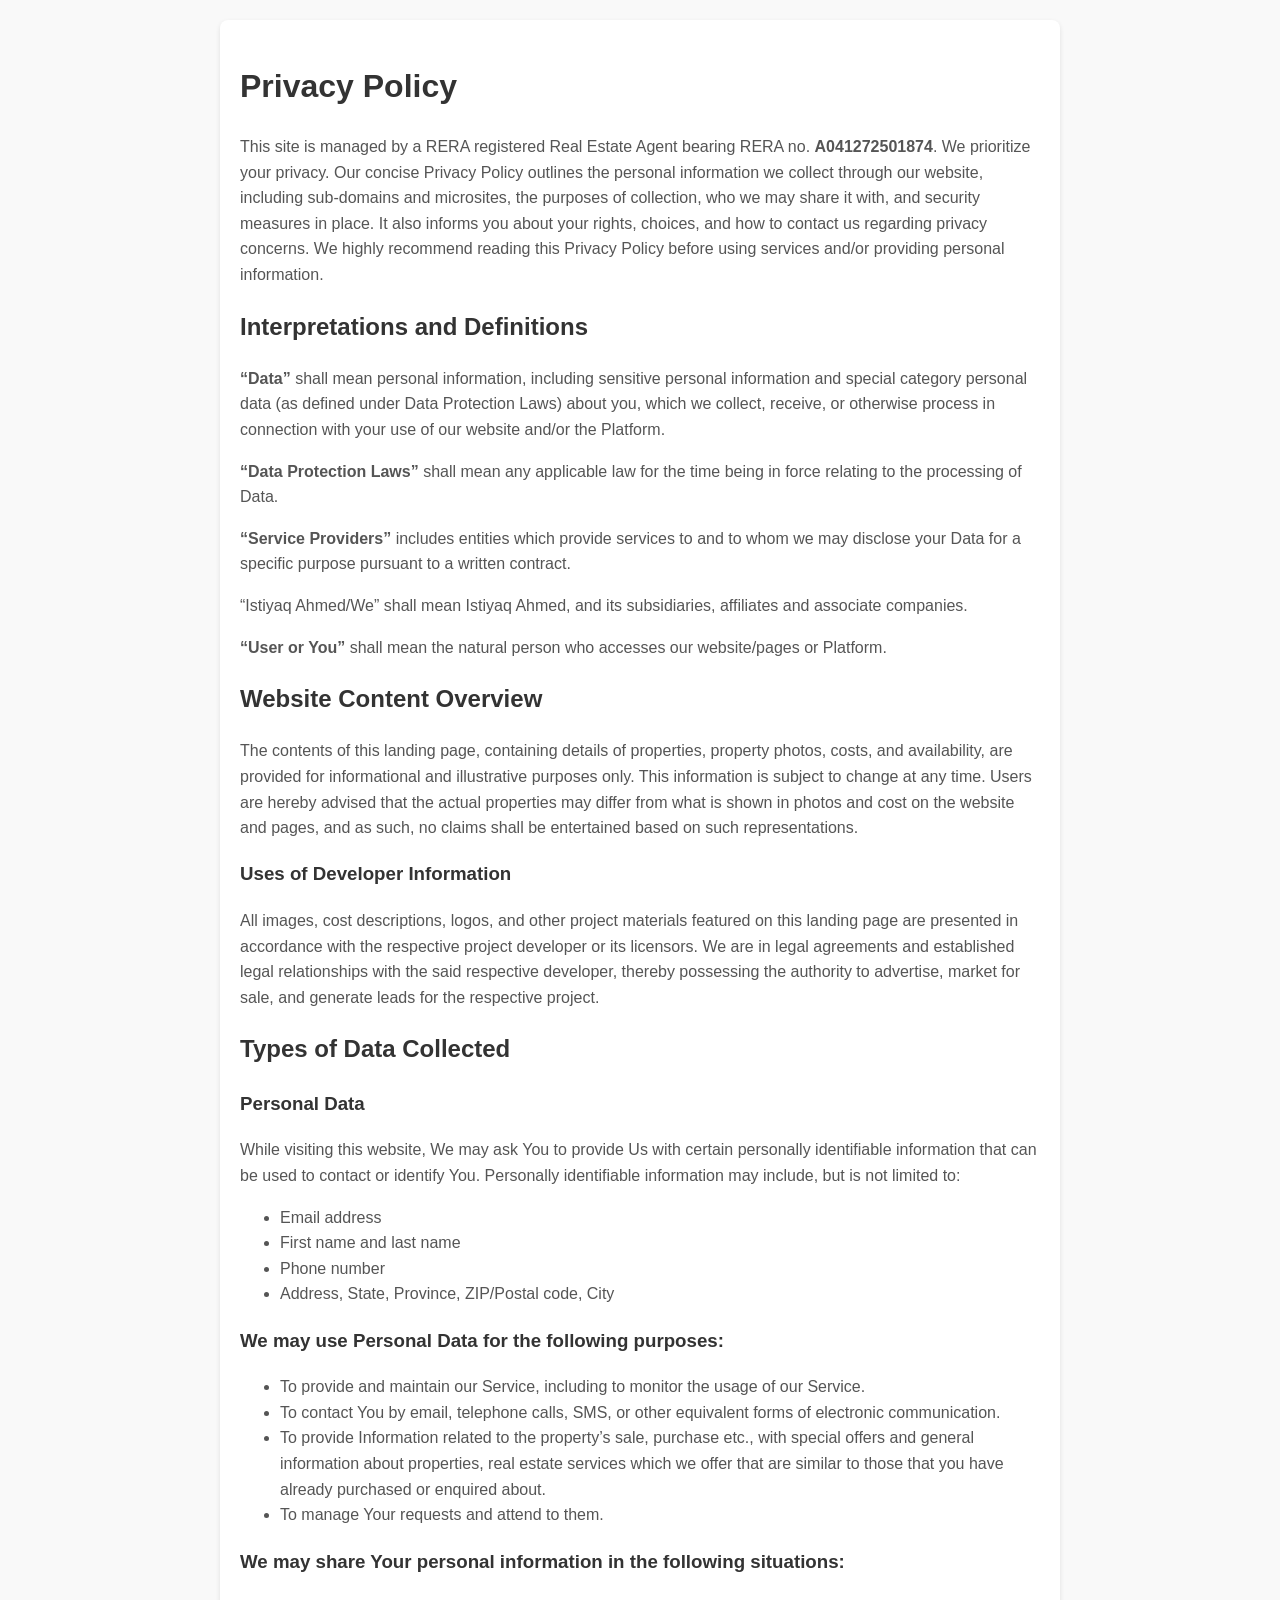
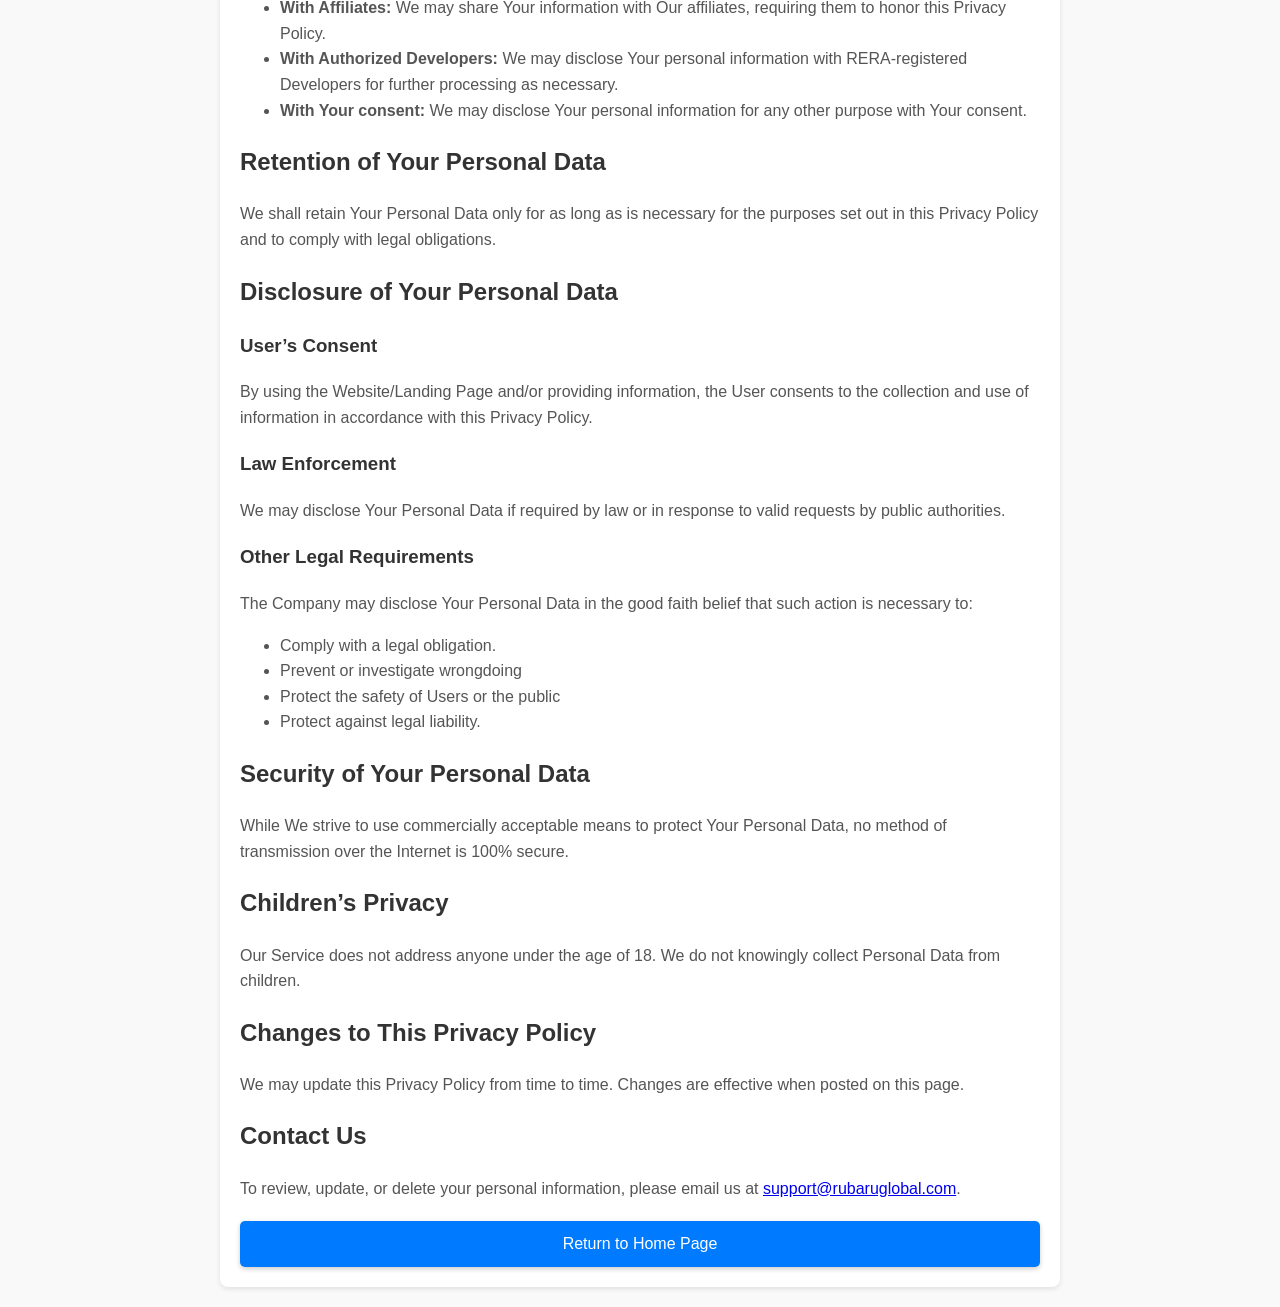
==== Privacy-Policy.html @ c186f1bd "first commit" ====
<!DOCTYPE html>
<html lang="en">
<head>
    <meta charset="UTF-8">
    <meta name="viewport" content="width=device-width, initial-scale=1.0">
    <title>Privacy Policy</title>
    <style>
        body {
            margin: 0;
            font-family: Arial, sans-serif;
            line-height: 1.6;
            background-color: #f9f9f9;
        }
        .container {
            max-width: 800px;
            margin: 20px auto;
            padding: 20px;
            background: #fff;
            box-shadow: 0 2px 5px rgba(0, 0, 0, 0.1);
            border-radius: 8px;
        }
        h1, h2, h3 {
            color: #333;
        }
        p, ul, li {
            color: #555;
        }
        .home-button {
            display: block;
            margin: 20px auto 0;
            padding: 10px 20px;
            background-color: #007bff;
            color: #fff;
            text-align: center;
            text-decoration: none;
            font-size: 16px;
            border-radius: 5px;
            box-shadow: 0 2px 5px rgba(0, 0, 0, 0.2);
            transition: background-color 0.3s ease;
        }
        .home-button:hover {
            background-color: #0056b3;
        }
    </style>
</head>
<body>
    <div class="container">
        <h1>Privacy Policy</h1>
       <p>This site is managed by a RERA registered Real Estate Agent bearing RERA no. <b>A041272501874</b>. We prioritize your privacy. Our concise Privacy Policy outlines the personal information we collect through our website, including sub-domains and microsites, the purposes of collection, who we may share it with, and security measures in place.

It also informs you about your rights, choices, and how to contact us regarding privacy concerns. We highly recommend reading this Privacy Policy before using services and/or providing personal information.

</p>
        <h2>Interpretations and Definitions</h2>
        <p>
            <strong>“Data”</strong> shall mean personal information, including sensitive personal information and special category personal data (as defined under Data Protection Laws) about you, which we collect, receive, or otherwise process in connection with your use of our website and/or the Platform.
        </p>
        <p>
            <strong>“Data Protection Laws”</strong> shall mean any applicable law for the time being in force relating to the processing of Data.
        </p>
        <p>
            <strong>“Service Providers”</strong> includes entities which provide services to and to whom we may disclose your Data for a specific purpose pursuant to a written contract.
        </p>
        <p>
           “Istiyaq Ahmed/We” shall mean Istiyaq Ahmed, and its subsidiaries, affiliates and associate companies.
        </p>
        <p>
            <strong>“User or You”</strong> shall mean the natural person who accesses our website/pages or Platform.
        </p>

        <h2>Website Content Overview</h2>
        <p>The contents of this landing page, containing details of properties, property photos, costs, and availability, are provided for informational and illustrative purposes only. This information is subject to change at any time. Users are hereby advised that the actual properties may differ from what is shown in photos and cost on the website and pages, and as such, no claims shall be entertained based on such representations.</p>

        <h3>Uses of Developer Information</h3>
        <p>All images, cost descriptions, logos, and other project materials featured on this landing page are presented in accordance with the respective project developer or its licensors. We are in legal agreements and established legal relationships with the said respective developer, thereby possessing the authority to advertise, market for sale, and generate leads for the respective project.</p>

        <h2>Types of Data Collected</h2>
        <h3>Personal Data</h3>
        <p>While visiting this website, We may ask You to provide Us with certain personally identifiable information that can be used to contact or identify You. Personally identifiable information may include, but is not limited to:</p>
        <ul>
            <li>Email address</li>
            <li>First name and last name</li>
            <li>Phone number</li>
            <li>Address, State, Province, ZIP/Postal code, City</li>
        </ul>

        <h3>We may use Personal Data for the following purposes:</h3>
        <ul>
            <li>To provide and maintain our Service, including to monitor the usage of our Service.</li>
            <li>To contact You by email, telephone calls, SMS, or other equivalent forms of electronic communication.</li>
            <li>To provide Information related to the property’s sale, purchase etc., with special offers and general information about properties, real estate services which we offer that are similar to those that you have already purchased or enquired about.</li>
            <li>To manage Your requests and attend to them.</li>
        </ul>

        <h3>We may share Your personal information in the following situations:</h3>
        <ul>
            <li><strong>With Affiliates:</strong> We may share Your information with Our affiliates, requiring them to honor this Privacy Policy.</li>
            <li><strong>With Authorized Developers:</strong> We may disclose Your personal information with RERA-registered Developers for further processing as necessary.</li>
            <li><strong>With Your consent:</strong> We may disclose Your personal information for any other purpose with Your consent.</li>
        </ul>

        <h2>Retention of Your Personal Data</h2>
        <p>We shall retain Your Personal Data only for as long as is necessary for the purposes set out in this Privacy Policy and to comply with legal obligations.</p>

        <h2>Disclosure of Your Personal Data</h2>
        <h3>User’s Consent</h3>
        <p>By using the Website/Landing Page and/or providing information, the User consents to the collection and use of information in accordance with this Privacy Policy.</p>

        <h3>Law Enforcement</h3>
        <p>We may disclose Your Personal Data if required by law or in response to valid requests by public authorities.</p>

        <h3>Other Legal Requirements</h3>
        <p>The Company may disclose Your Personal Data in the good faith belief that such action is necessary to:</p>
        <ul>
            <li>Comply with a legal obligation.</li>
            <li>Prevent or investigate wrongdoing</li>
            <li>Protect the safety of Users or the public</li>
            <li>Protect against legal liability.</li>
        </ul>

        <h2>Security of Your Personal Data</h2>
        <p>While We strive to use commercially acceptable means to protect Your Personal Data, no method of transmission over the Internet is 100% secure.</p>

        <h2>Children’s Privacy</h2>
        <p>Our Service does not address anyone under the age of 18. We do not knowingly collect Personal Data from children.</p>

        <h2>Changes to This Privacy Policy</h2>
        <p>We may update this Privacy Policy from time to time. Changes are effective when posted on this page.</p>

        <h2>Contact Us</h2>
        <p>To review, update, or delete your personal information, please email us at <a href="mailto:support@rubaruglobal.com">support@rubaruglobal.com</a>.</p>

        <a href="index.html" class="home-button">Return to Home Page</a>
    </div>
</body>
</html>
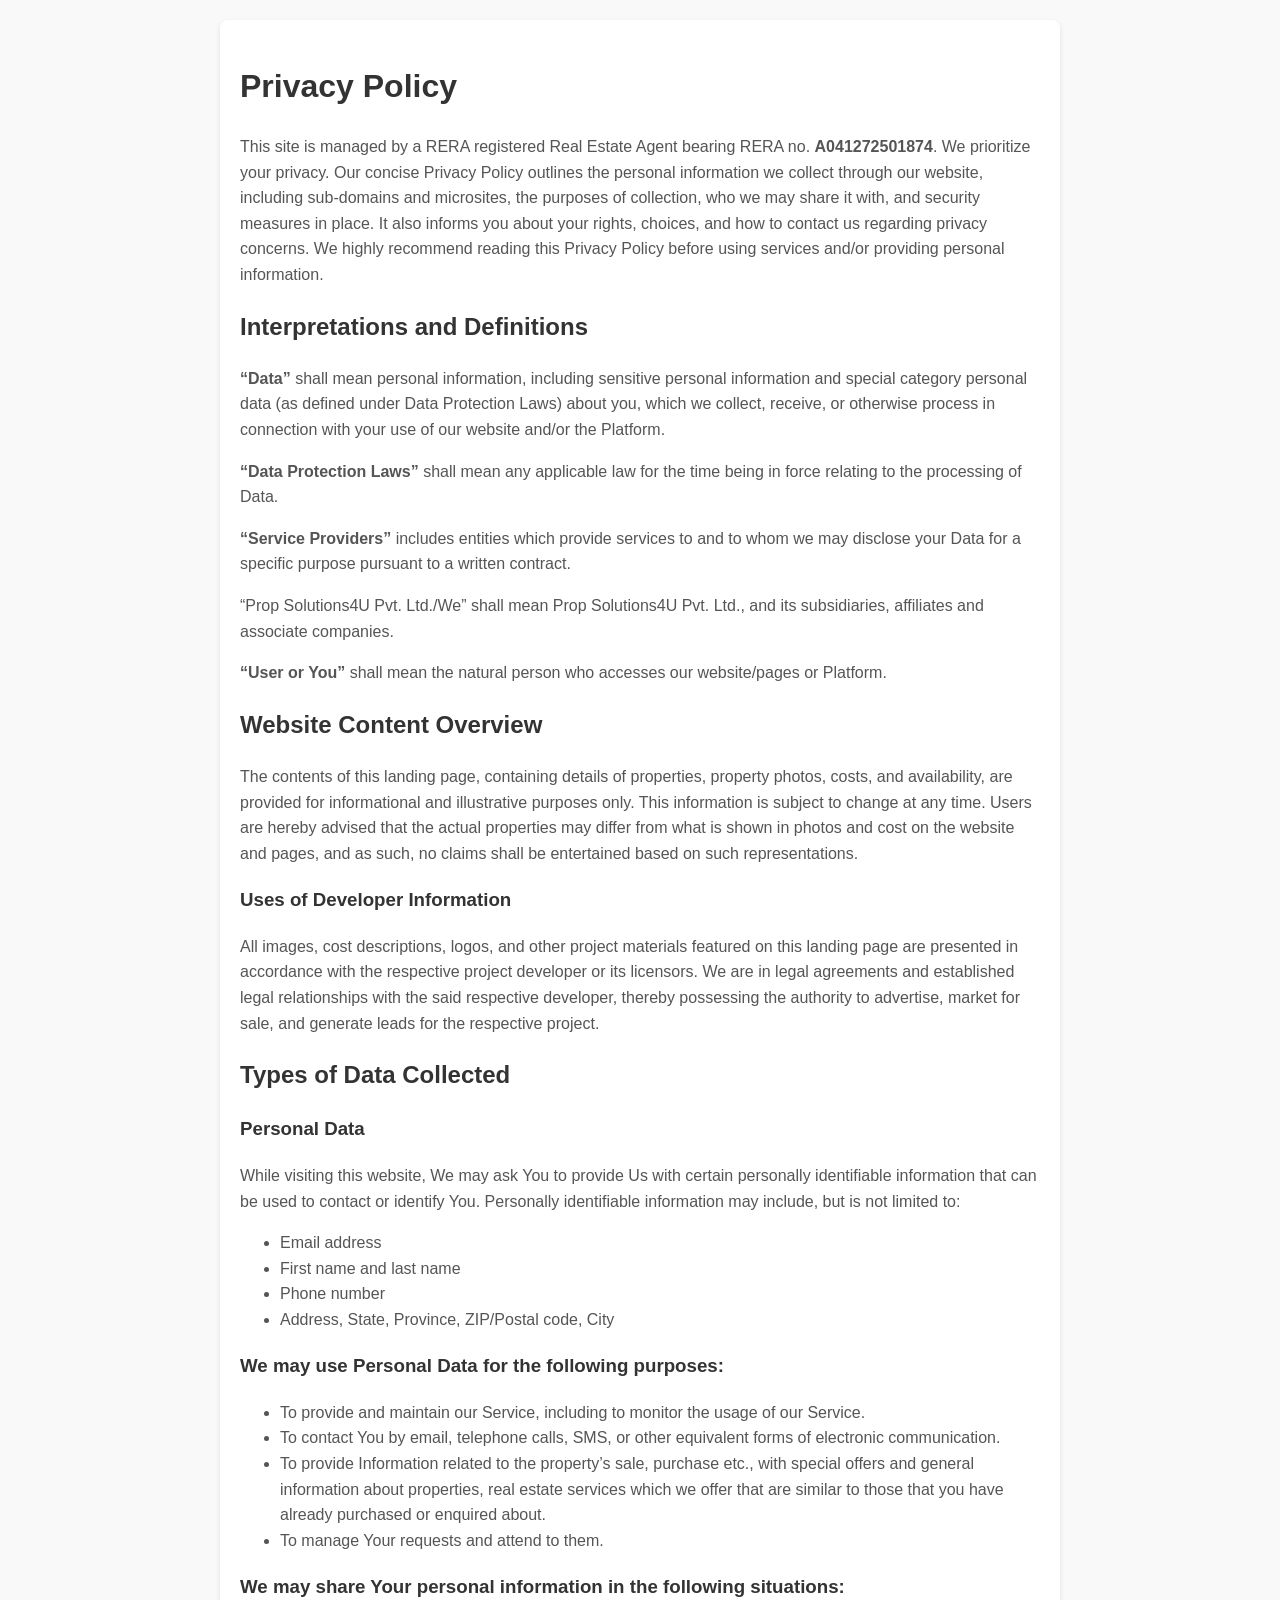
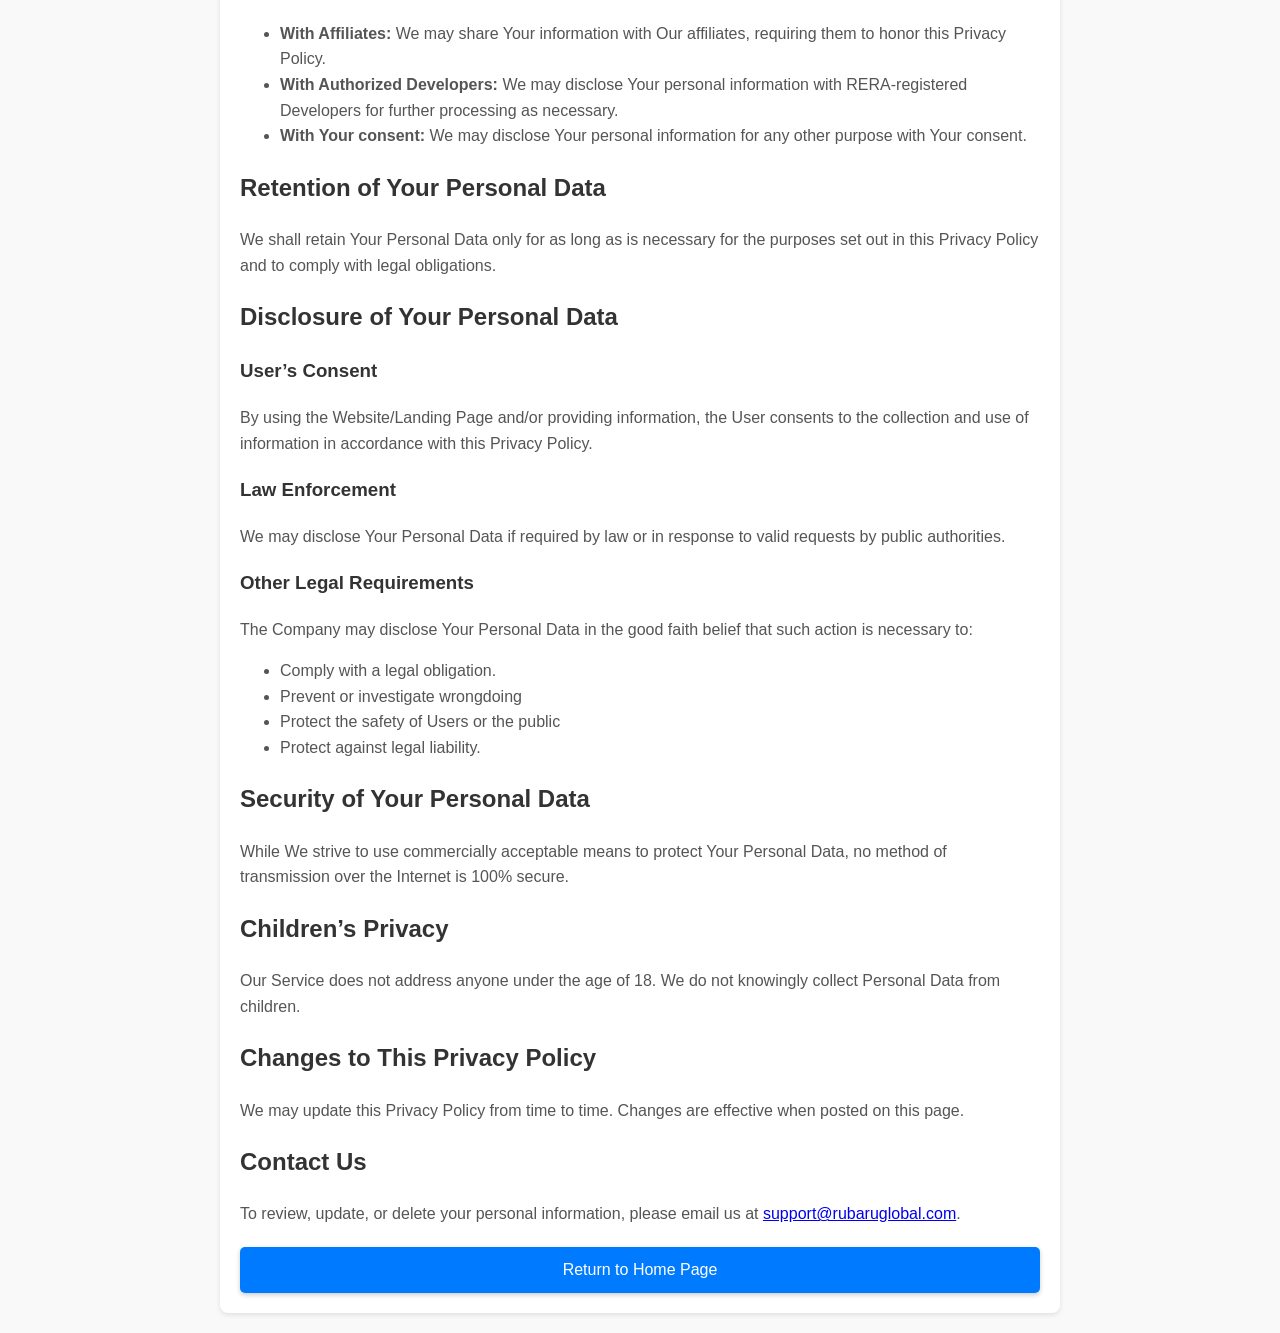
==== commit 39e46110: "feat: Add new image assets and update project-specific details in HTML files." ====
--- a/Privacy-Policy.html
+++ b/Privacy-Policy.html
@@ -1,5 +1,6 @@
 <!DOCTYPE html>
 <html lang="en">
+
 <head>
     <meta charset="UTF-8">
     <meta name="viewport" content="width=device-width, initial-scale=1.0">
@@ -11,6 +12,7 @@
             line-height: 1.6;
             background-color: #f9f9f9;
         }
+
         .container {
             max-width: 800px;
             margin: 20px auto;
@@ -19,12 +21,19 @@
             box-shadow: 0 2px 5px rgba(0, 0, 0, 0.1);
             border-radius: 8px;
         }
-        h1, h2, h3 {
+
+        h1,
+        h2,
+        h3 {
             color: #333;
         }
-        p, ul, li {
+
+        p,
+        ul,
+        li {
             color: #555;
         }
+
         .home-button {
             display: block;
             margin: 20px auto 0;
@@ -38,45 +47,65 @@
             box-shadow: 0 2px 5px rgba(0, 0, 0, 0.2);
             transition: background-color 0.3s ease;
         }
+
         .home-button:hover {
             background-color: #0056b3;
         }
     </style>
 </head>
+
 <body>
     <div class="container">
         <h1>Privacy Policy</h1>
-       <p>This site is managed by a RERA registered Real Estate Agent bearing RERA no. <b>A041272501874</b>. We prioritize your privacy. Our concise Privacy Policy outlines the personal information we collect through our website, including sub-domains and microsites, the purposes of collection, who we may share it with, and security measures in place.
+        <p>This site is managed by a RERA registered Real Estate Agent bearing RERA no. <b>A041272501874</b>. We
+            prioritize your privacy. Our concise Privacy Policy outlines the personal information we collect through our
+            website, including sub-domains and microsites, the purposes of collection, who we may share it with, and
+            security measures in place.
 
-It also informs you about your rights, choices, and how to contact us regarding privacy concerns. We highly recommend reading this Privacy Policy before using services and/or providing personal information.
+            It also informs you about your rights, choices, and how to contact us regarding privacy concerns. We highly
+            recommend reading this Privacy Policy before using services and/or providing personal information.
 
-</p>
+        </p>
         <h2>Interpretations and Definitions</h2>
         <p>
-            <strong>“Data”</strong> shall mean personal information, including sensitive personal information and special category personal data (as defined under Data Protection Laws) about you, which we collect, receive, or otherwise process in connection with your use of our website and/or the Platform.
+            <strong>“Data”</strong> shall mean personal information, including sensitive personal information and
+            special category personal data (as defined under Data Protection Laws) about you, which we collect, receive,
+            or otherwise process in connection with your use of our website and/or the Platform.
         </p>
         <p>
-            <strong>“Data Protection Laws”</strong> shall mean any applicable law for the time being in force relating to the processing of Data.
+            <strong>“Data Protection Laws”</strong> shall mean any applicable law for the time being in force relating
+            to the processing of Data.
         </p>
         <p>
-            <strong>“Service Providers”</strong> includes entities which provide services to and to whom we may disclose your Data for a specific purpose pursuant to a written contract.
+            <strong>“Service Providers”</strong> includes entities which provide services to and to whom we may disclose
+            your Data for a specific purpose pursuant to a written contract.
         </p>
         <p>
-           “Istiyaq Ahmed/We” shall mean Istiyaq Ahmed, and its subsidiaries, affiliates and associate companies.
+            “Prop Solutions4U Pvt. Ltd./We” shall mean Prop Solutions4U Pvt. Ltd., and its subsidiaries, affiliates and
+            associate companies.
         </p>
         <p>
             <strong>“User or You”</strong> shall mean the natural person who accesses our website/pages or Platform.
         </p>
 
         <h2>Website Content Overview</h2>
-        <p>The contents of this landing page, containing details of properties, property photos, costs, and availability, are provided for informational and illustrative purposes only. This information is subject to change at any time. Users are hereby advised that the actual properties may differ from what is shown in photos and cost on the website and pages, and as such, no claims shall be entertained based on such representations.</p>
+        <p>The contents of this landing page, containing details of properties, property photos, costs, and
+            availability, are provided for informational and illustrative purposes only. This information is subject to
+            change at any time. Users are hereby advised that the actual properties may differ from what is shown in
+            photos and cost on the website and pages, and as such, no claims shall be entertained based on such
+            representations.</p>
 
         <h3>Uses of Developer Information</h3>
-        <p>All images, cost descriptions, logos, and other project materials featured on this landing page are presented in accordance with the respective project developer or its licensors. We are in legal agreements and established legal relationships with the said respective developer, thereby possessing the authority to advertise, market for sale, and generate leads for the respective project.</p>
+        <p>All images, cost descriptions, logos, and other project materials featured on this landing page are presented
+            in accordance with the respective project developer or its licensors. We are in legal agreements and
+            established legal relationships with the said respective developer, thereby possessing the authority to
+            advertise, market for sale, and generate leads for the respective project.</p>
 
         <h2>Types of Data Collected</h2>
         <h3>Personal Data</h3>
-        <p>While visiting this website, We may ask You to provide Us with certain personally identifiable information that can be used to contact or identify You. Personally identifiable information may include, but is not limited to:</p>
+        <p>While visiting this website, We may ask You to provide Us with certain personally identifiable information
+            that can be used to contact or identify You. Personally identifiable information may include, but is not
+            limited to:</p>
         <ul>
             <li>Email address</li>
             <li>First name and last name</li>
@@ -87,27 +116,36 @@
         <h3>We may use Personal Data for the following purposes:</h3>
         <ul>
             <li>To provide and maintain our Service, including to monitor the usage of our Service.</li>
-            <li>To contact You by email, telephone calls, SMS, or other equivalent forms of electronic communication.</li>
-            <li>To provide Information related to the property’s sale, purchase etc., with special offers and general information about properties, real estate services which we offer that are similar to those that you have already purchased or enquired about.</li>
+            <li>To contact You by email, telephone calls, SMS, or other equivalent forms of electronic communication.
+            </li>
+            <li>To provide Information related to the property’s sale, purchase etc., with special offers and general
+                information about properties, real estate services which we offer that are similar to those that you
+                have already purchased or enquired about.</li>
             <li>To manage Your requests and attend to them.</li>
         </ul>
 
         <h3>We may share Your personal information in the following situations:</h3>
         <ul>
-            <li><strong>With Affiliates:</strong> We may share Your information with Our affiliates, requiring them to honor this Privacy Policy.</li>
-            <li><strong>With Authorized Developers:</strong> We may disclose Your personal information with RERA-registered Developers for further processing as necessary.</li>
-            <li><strong>With Your consent:</strong> We may disclose Your personal information for any other purpose with Your consent.</li>
+            <li><strong>With Affiliates:</strong> We may share Your information with Our affiliates, requiring them to
+                honor this Privacy Policy.</li>
+            <li><strong>With Authorized Developers:</strong> We may disclose Your personal information with
+                RERA-registered Developers for further processing as necessary.</li>
+            <li><strong>With Your consent:</strong> We may disclose Your personal information for any other purpose with
+                Your consent.</li>
         </ul>
 
         <h2>Retention of Your Personal Data</h2>
-        <p>We shall retain Your Personal Data only for as long as is necessary for the purposes set out in this Privacy Policy and to comply with legal obligations.</p>
+        <p>We shall retain Your Personal Data only for as long as is necessary for the purposes set out in this Privacy
+            Policy and to comply with legal obligations.</p>
 
         <h2>Disclosure of Your Personal Data</h2>
         <h3>User’s Consent</h3>
-        <p>By using the Website/Landing Page and/or providing information, the User consents to the collection and use of information in accordance with this Privacy Policy.</p>
+        <p>By using the Website/Landing Page and/or providing information, the User consents to the collection and use
+            of information in accordance with this Privacy Policy.</p>
 
         <h3>Law Enforcement</h3>
-        <p>We may disclose Your Personal Data if required by law or in response to valid requests by public authorities.</p>
+        <p>We may disclose Your Personal Data if required by law or in response to valid requests by public authorities.
+        </p>
 
         <h3>Other Legal Requirements</h3>
         <p>The Company may disclose Your Personal Data in the good faith belief that such action is necessary to:</p>
@@ -119,18 +157,22 @@
         </ul>
 
         <h2>Security of Your Personal Data</h2>
-        <p>While We strive to use commercially acceptable means to protect Your Personal Data, no method of transmission over the Internet is 100% secure.</p>
+        <p>While We strive to use commercially acceptable means to protect Your Personal Data, no method of transmission
+            over the Internet is 100% secure.</p>
 
         <h2>Children’s Privacy</h2>
-        <p>Our Service does not address anyone under the age of 18. We do not knowingly collect Personal Data from children.</p>
+        <p>Our Service does not address anyone under the age of 18. We do not knowingly collect Personal Data from
+            children.</p>
 
         <h2>Changes to This Privacy Policy</h2>
         <p>We may update this Privacy Policy from time to time. Changes are effective when posted on this page.</p>
 
         <h2>Contact Us</h2>
-        <p>To review, update, or delete your personal information, please email us at <a href="mailto:support@rubaruglobal.com">support@rubaruglobal.com</a>.</p>
+        <p>To review, update, or delete your personal information, please email us at <a
+                href="mailto:support@rubaruglobal.com">support@rubaruglobal.com</a>.</p>
 
         <a href="index.html" class="home-button">Return to Home Page</a>
     </div>
 </body>
-</html>
+
+</html>
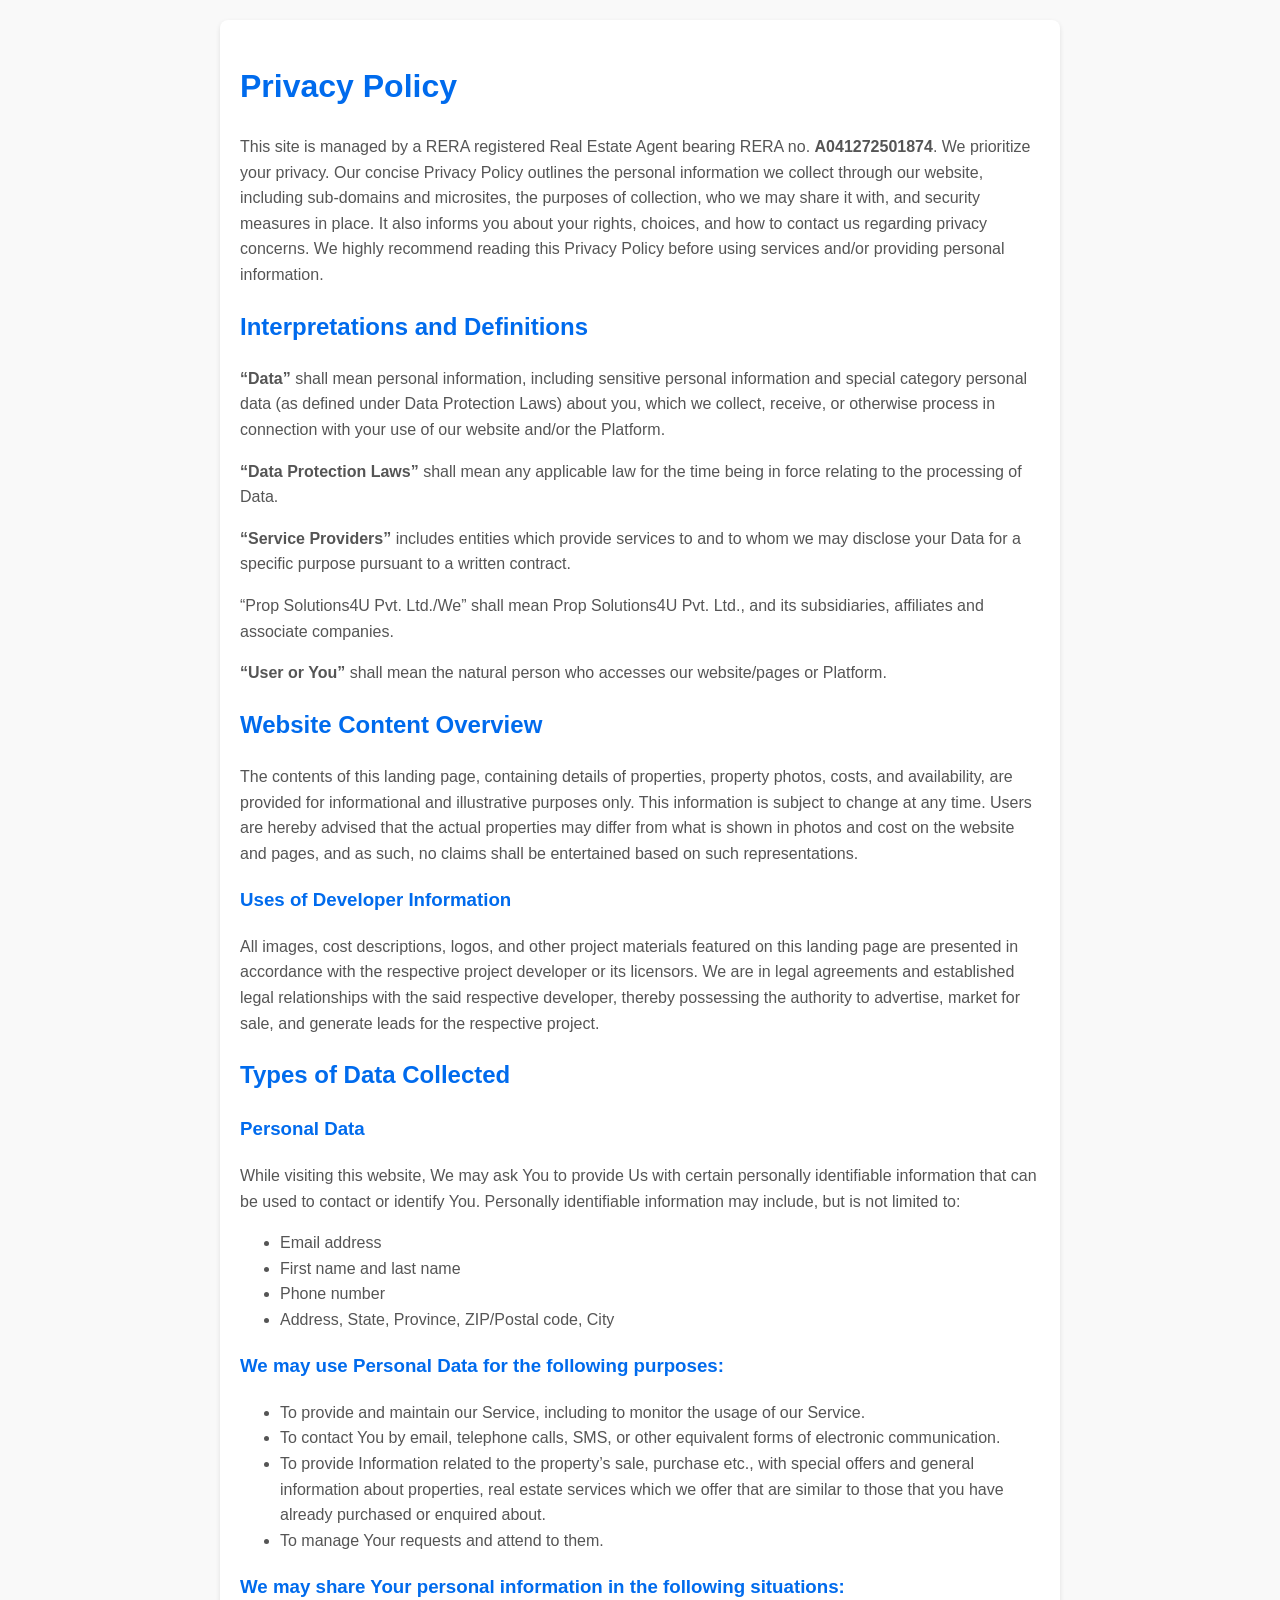
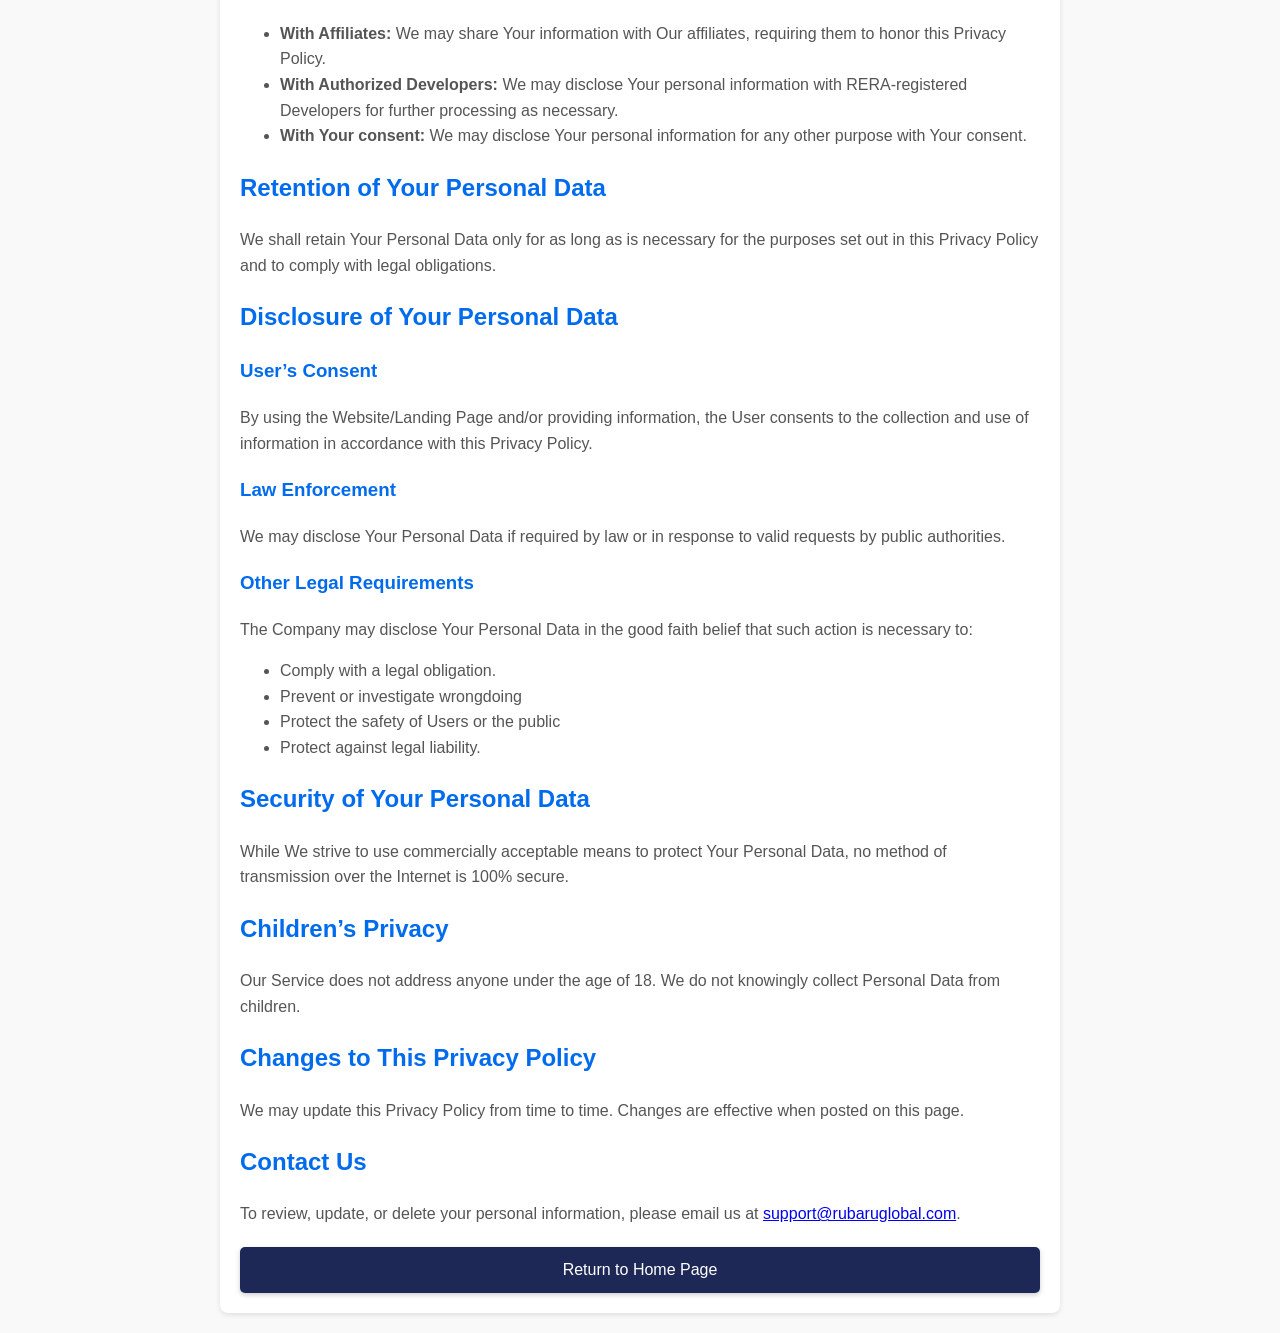
==== commit 7bbd8acd: "feat: Implement new core, theme, and slide-to-submit CSS, integrating them into the main HTML pages." ====
--- a/Privacy-Policy.html
+++ b/Privacy-Policy.html
@@ -25,7 +25,7 @@
         h1,
         h2,
         h3 {
-            color: #333;
+            color: #006BED;
         }
 
         p,
@@ -38,7 +38,7 @@
             display: block;
             margin: 20px auto 0;
             padding: 10px 20px;
-            background-color: #007bff;
+            background-color: #1E2856;
             color: #fff;
             text-align: center;
             text-decoration: none;
@@ -49,7 +49,7 @@
         }
 
         .home-button:hover {
-            background-color: #0056b3;
+            background-color: #006BED;
         }
     </style>
 </head>
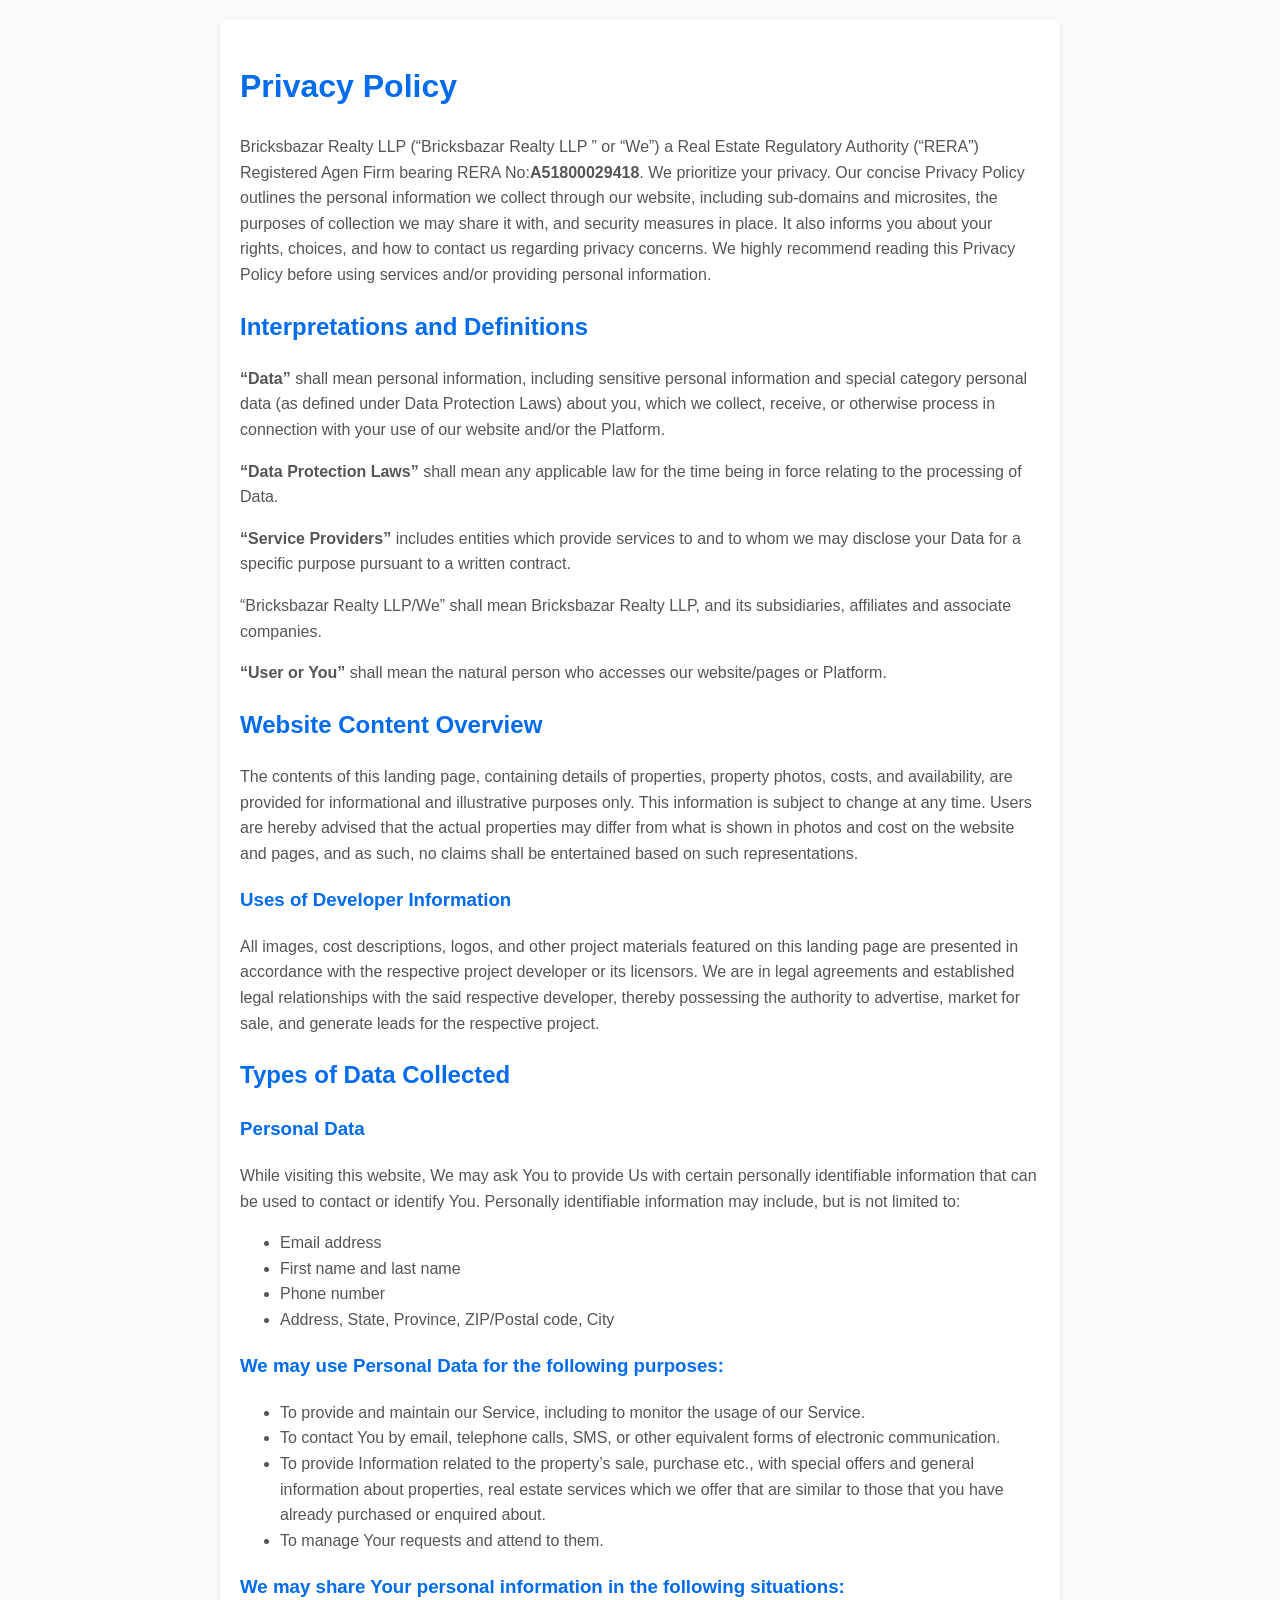
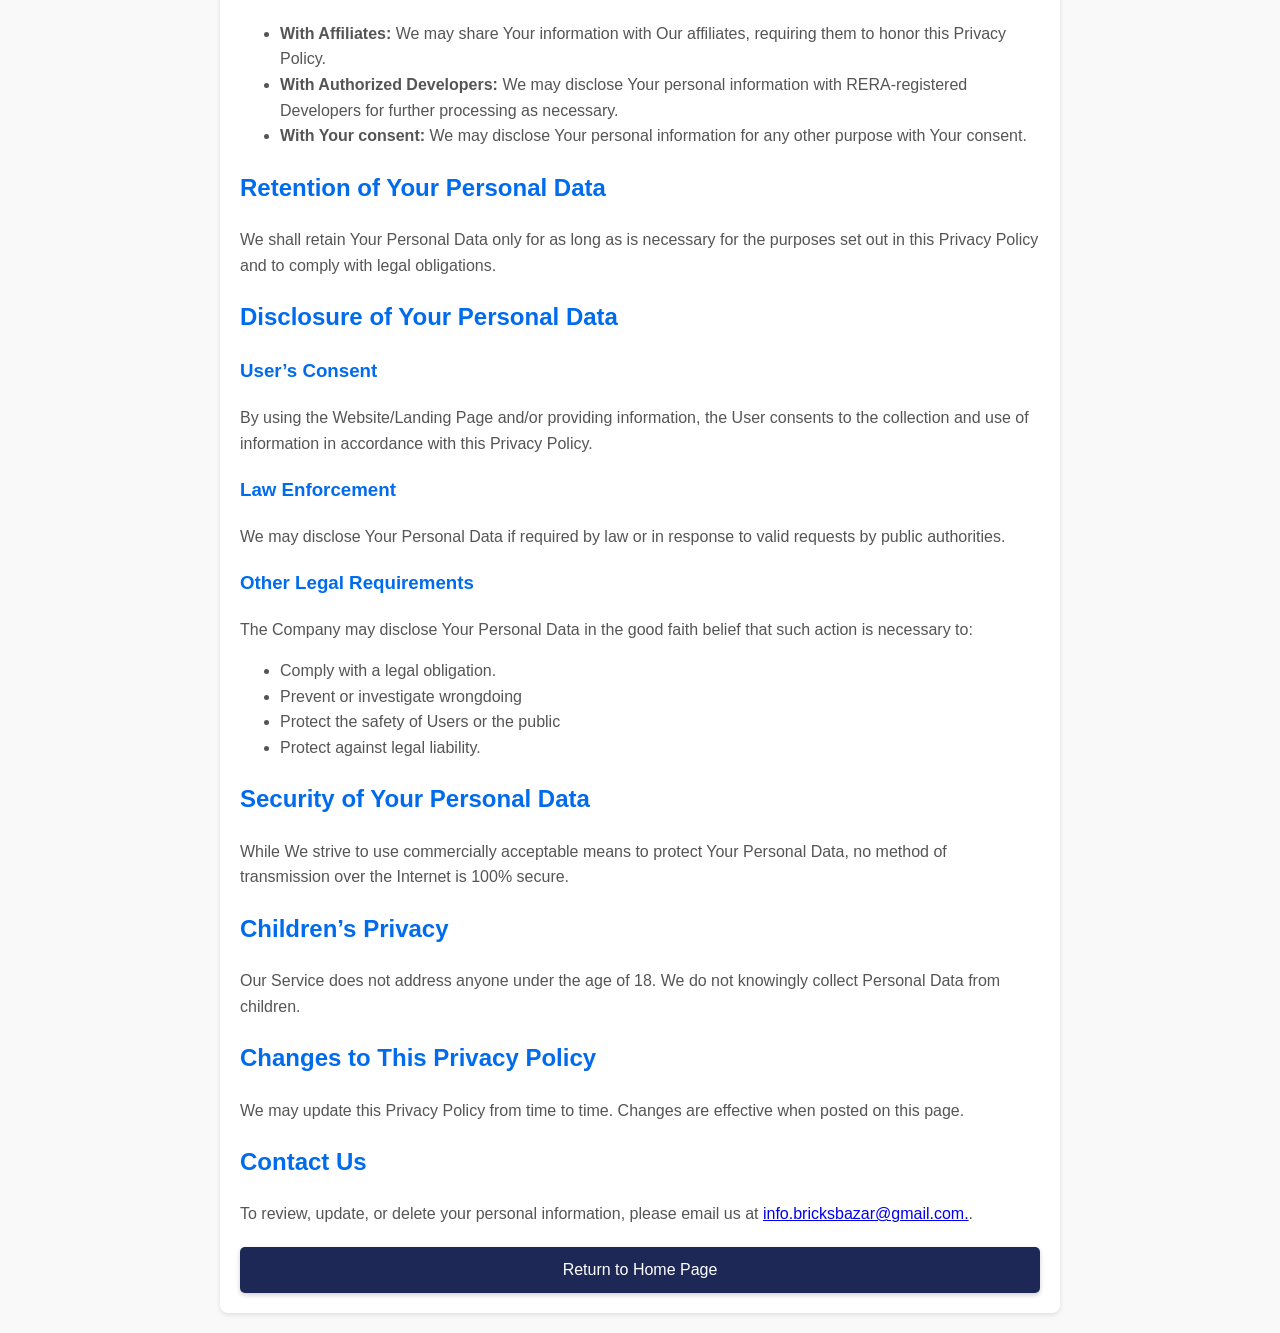
==== commit bb2e0779: "docs: Update RERA agent details, company name, and contact information in the disclaimer and privacy" ====
--- a/Privacy-Policy.html
+++ b/Privacy-Policy.html
@@ -57,13 +57,12 @@
 <body>
     <div class="container">
         <h1>Privacy Policy</h1>
-        <p>This site is managed by a RERA registered Real Estate Agent bearing RERA no. <b>A041272501874</b>. We
-            prioritize your privacy. Our concise Privacy Policy outlines the personal information we collect through our
-            website, including sub-domains and microsites, the purposes of collection, who we may share it with, and
-            security measures in place.
-
-            It also informs you about your rights, choices, and how to contact us regarding privacy concerns. We highly
-            recommend reading this Privacy Policy before using services and/or providing personal information.
+        <p>Bricksbazar Realty LLP (“Bricksbazar Realty LLP ” or “We”) a Real Estate Regulatory Authority (“RERA”) Registered
+            Agen Firm bearing RERA No:<b>A51800029418</b>. We prioritize your privacy. Our concise Privacy Policy
+            outlines the personal information we collect through our website, including sub-domains and microsites, the
+            purposes of collection we may share it with, and security measures in place. It also informs you about your
+            rights, choices, and how to contact us regarding privacy concerns. We highly recommend reading this Privacy
+            Policy before using services and/or providing personal information.
 
         </p>
         <h2>Interpretations and Definitions</h2>
@@ -81,7 +80,7 @@
             your Data for a specific purpose pursuant to a written contract.
         </p>
         <p>
-            “Prop Solutions4U Pvt. Ltd./We” shall mean Prop Solutions4U Pvt. Ltd., and its subsidiaries, affiliates and
+            “Bricksbazar Realty LLP/We” shall mean Bricksbazar Realty LLP, and its subsidiaries, affiliates and
             associate companies.
         </p>
         <p>
@@ -169,7 +168,7 @@
 
         <h2>Contact Us</h2>
         <p>To review, update, or delete your personal information, please email us at <a
-                href="mailto:support@rubaruglobal.com">support@rubaruglobal.com</a>.</p>
+                href="mailto:info.bricksbazar@gmail.com.">info.bricksbazar@gmail.com.</a>.</p>
 
         <a href="index.html" class="home-button">Return to Home Page</a>
     </div>
